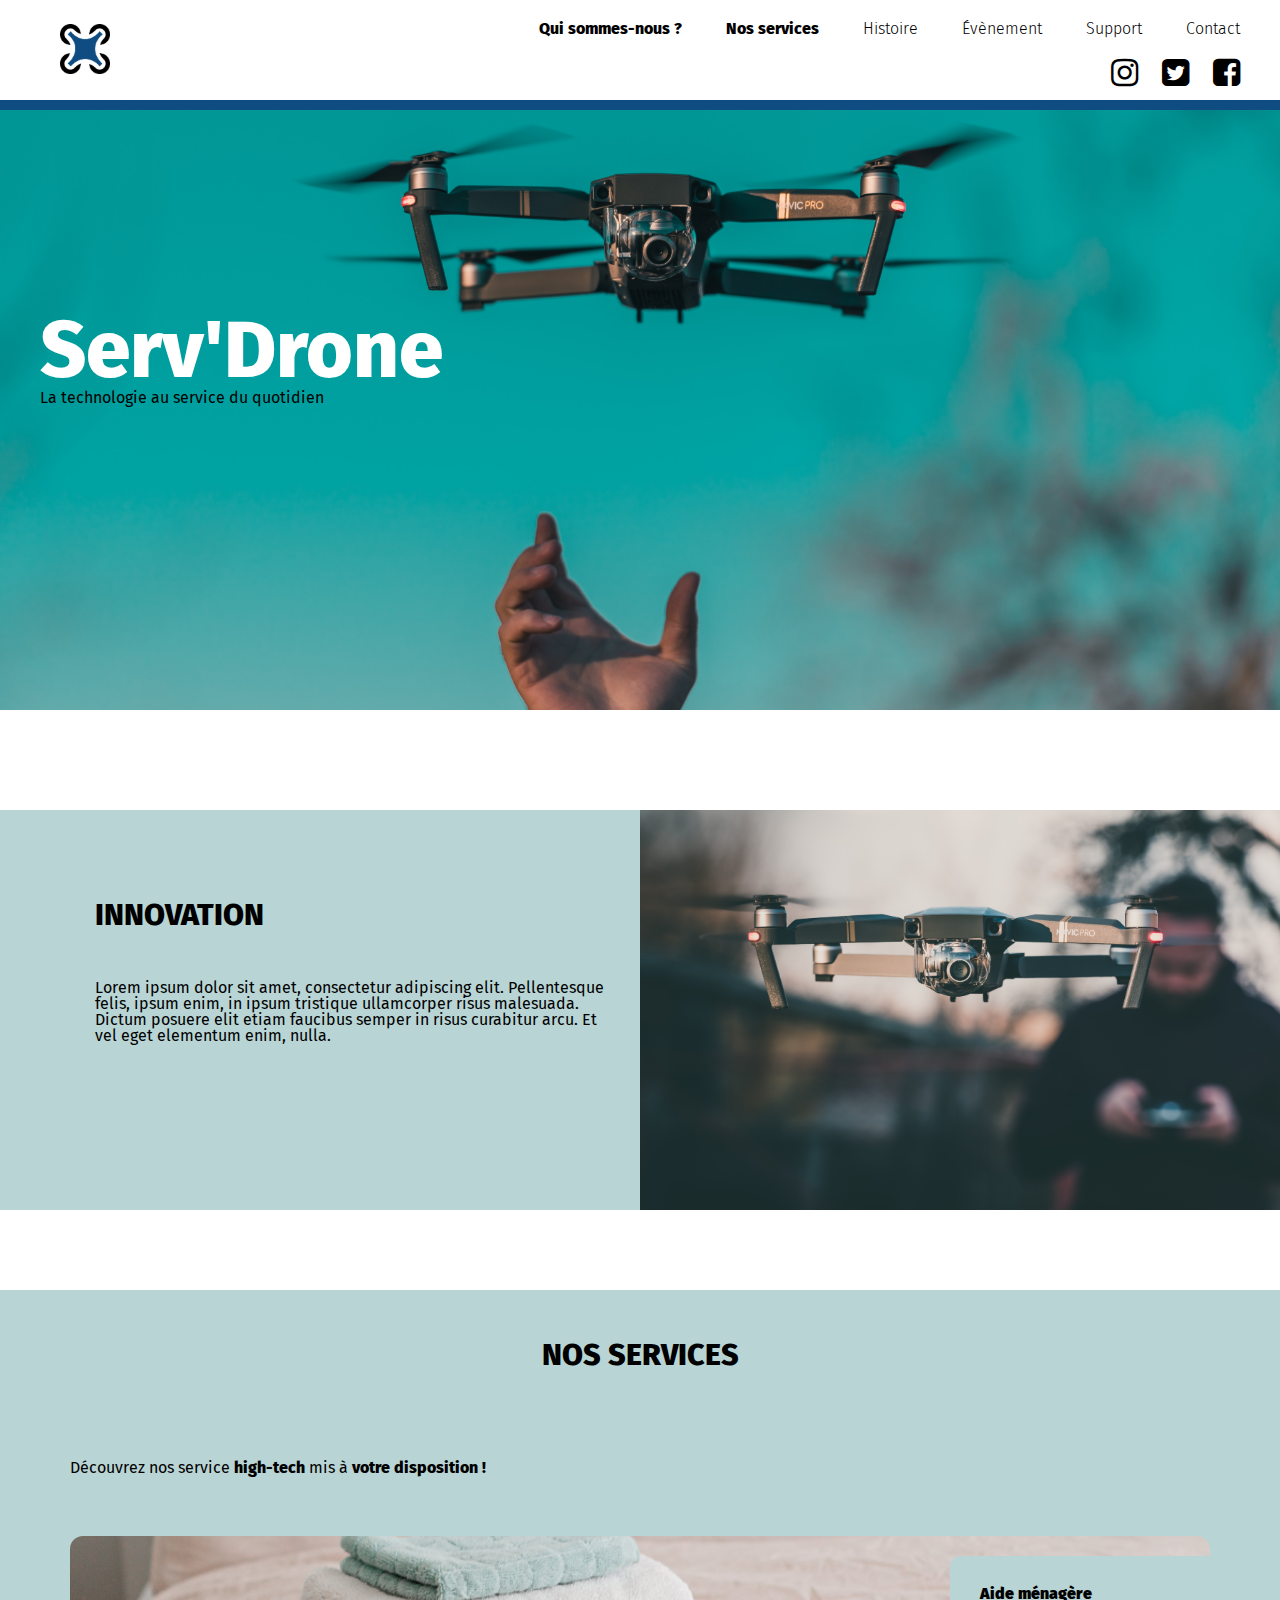
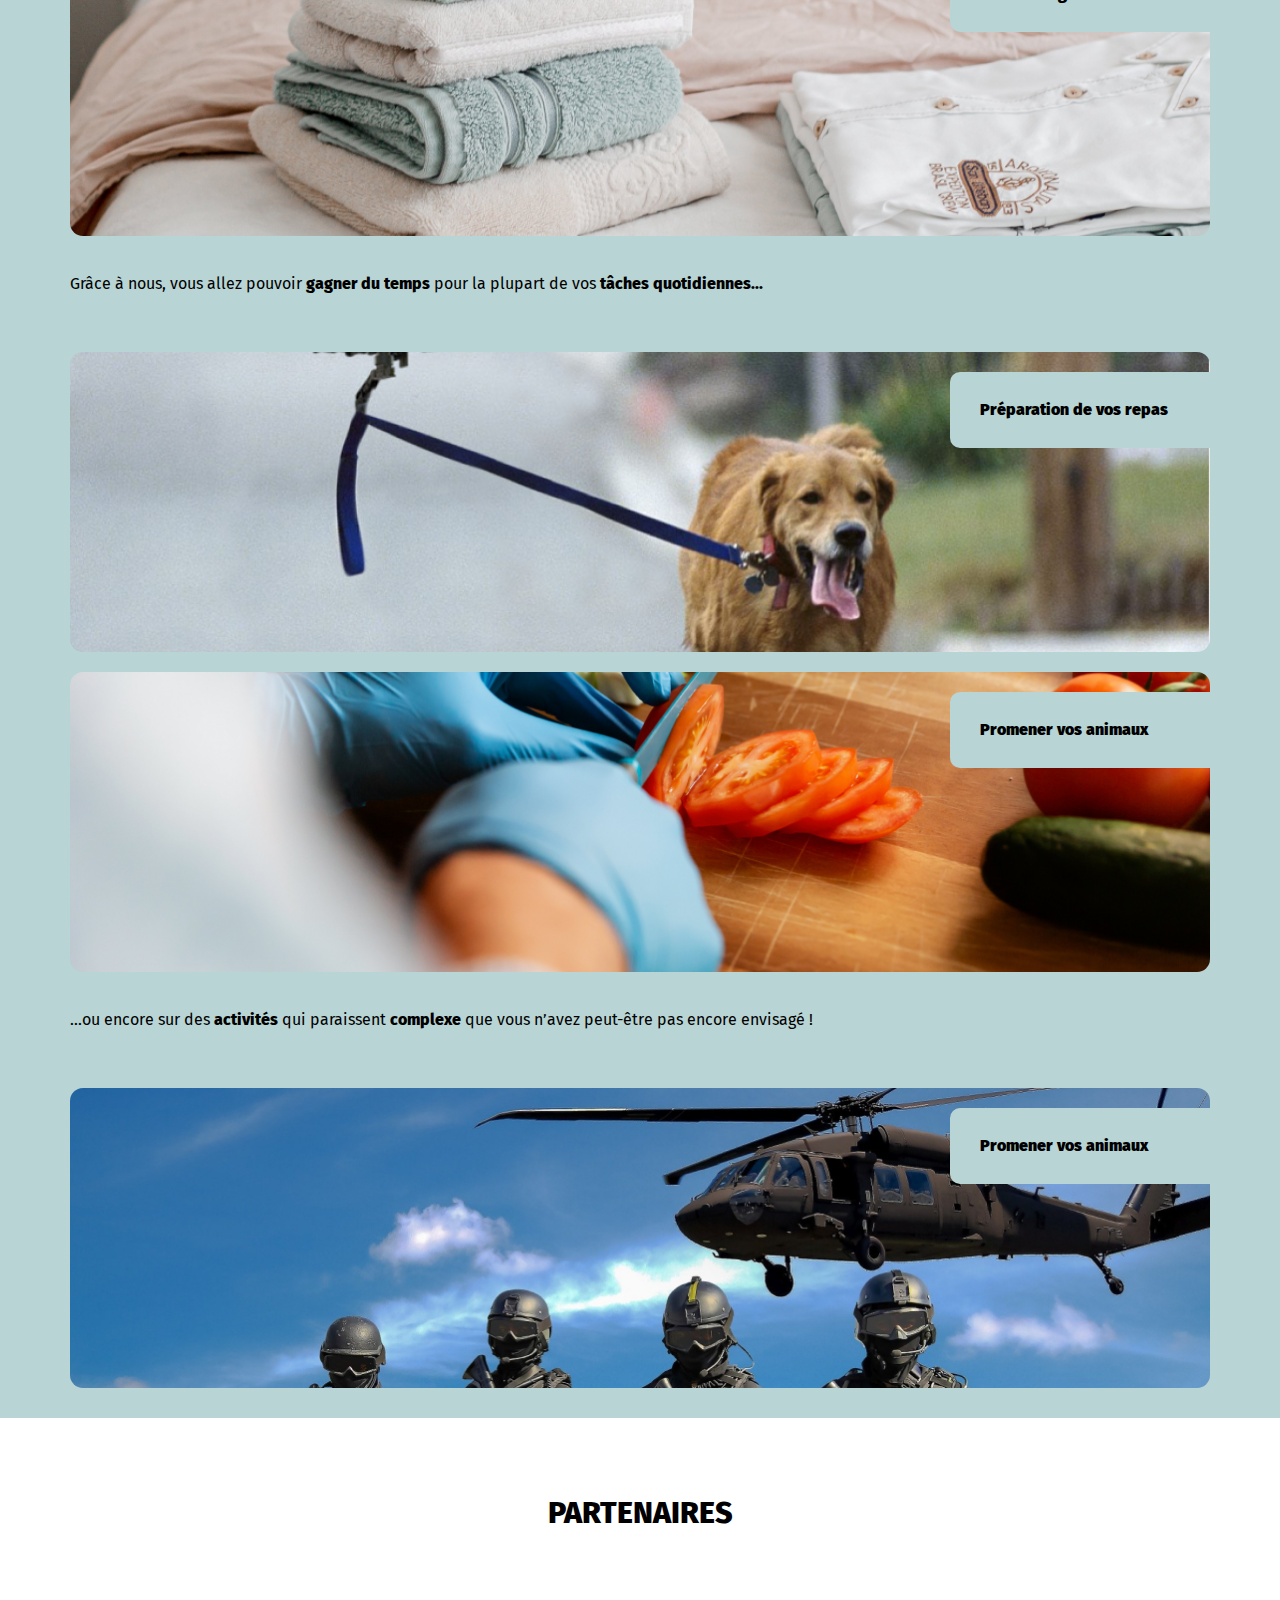
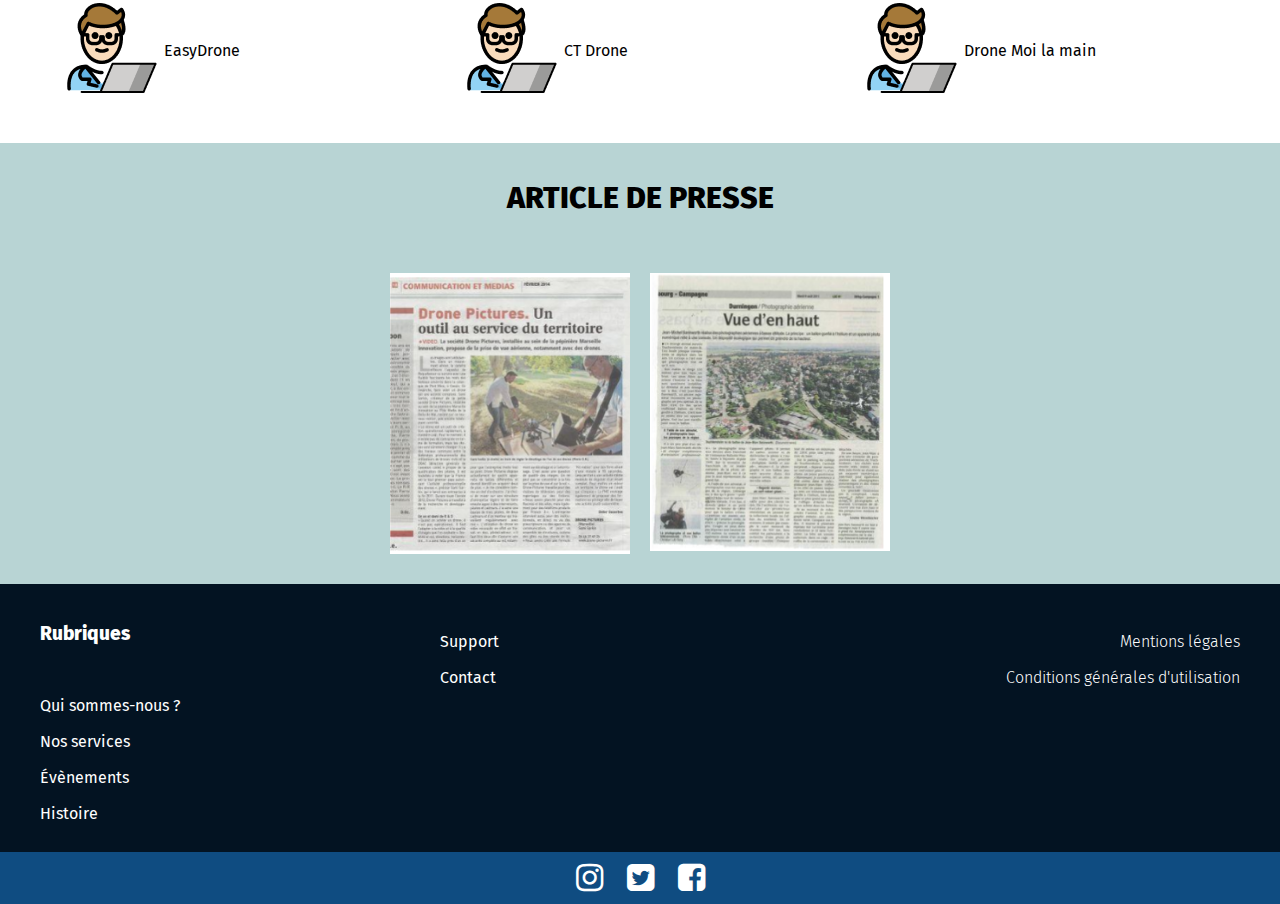
==== index.html @ 52b60f69 "first commit" ====
<!DOCTYPE html>
<html lang="fr">
  <head>
    <meta charset="UTF-8">
    <meta name="viewport" content="width=device-width, initial-scale=1.0">
    
    <link rel="icon" type="image/png" href="images/icon.png">
    <title>Serv'Drone</title>

    <link href="https://fonts.googleapis.com/css2?family=Fira+Sans:ital,wght@0,300;0,400;0,500;0,700;1,400&display=swap" rel="stylesheet">

    <link rel="stylesheet" href="https://stackpath.bootstrapcdn.com/font-awesome/4.7.0/css/font-awesome.min.css" integrity="sha384-wvfXpqpZZVQGK6TAh5PVlGOfQNHSoD2xbE+QkPxCAFlNEevoEH3Sl0sibVcOQVnN" crossorigin="anonymous">
    <meta name="description"
    content="Serv’drone est une start-up française créée en 2016 par trois amis d’enfance passionnés par l’IoT (Les objets connectés). ">
    <link rel="stylesheet" href="style.css">
  </head>
  <body>
    <header class="header">
        <div class="navbar">
          <div class="container container-navbar">
            <a href="#"><img src="images/icon.png"></a>
            <nav class="nav">
              <a href="about.html" class="bold">Qui sommes-nous ?</a>
              <a href="services.html" class="bold">Nos services</a>
              <a href="story.html" class="light">Histoire</a>
              <a href="event.html" class="light">Évènement</a>
              <a href="support.html" class="light">Support</a>
              <a href="contact.html" class="light last-nav">Contact</a>
              <div class="social-networks">
                <a href="#"><span class="fa fa-instagram fa-2x"></span></a>
                <a href="#"><span class="fa fa-twitter-square fa-2x"></span></a>
                <a href="#" class="last-nav"><span class="fa fa-facebook-square fa-2x"></span></a>
              </div>
            </nav>
          </div>
        </div>
      </div>
 
      <div class="container">
        <div class="presentation">
          <h1 class="prenstation-title">Serv'Drone</h1>
          <p>La technologie au service du quotidien</p>
        </div>
      </div>
    </header>

    <div class="technology">
      <div class="container">
        <h2 class="title">Innovation</h2>
        <p>Lorem ipsum dolor sit amet, consectetur adipiscing elit. Pellentesque felis, ipsum enim, in ipsum tristique ullamcorper risus malesuada. Dictum posuere elit etiam faucibus semper in risus curabitur arcu. Et vel eget elementum enim, nulla. </p>
      </div>
      <div class="tech-img"></div>
    </div>

    <div class="bg-light">
      <div class="container">
        <div class="services ">
          <h2 class="title text-center">Nos services</h2>
  
          <p class="service-text">Découvrez nos service <span class="bold">high-tech</span> mis à <span class="bold">votre disposition !</span></p>
      
          <a href="services.html">
            <div class="service-img">
              <p>Aide ménagère</p>
            </div>
          </a> 

          <p class="service-text">
            Grâce à nous, vous allez pouvoir <span class="bold">gagner du temps</span> pour la plupart 
de vos <span class="bold">tâches quotidiennes...</span> 
          </p>

          <a href="services.html">
            <div class="service-img service-img-1">
              <p class="service-text-left">Préparation de vos repas</p>
            </div>
          </a> 
          <a href="services.html">
            <div class="service-img service-img-2">
              <p>Promener vos animaux</p>
            </div>
          </a> 
          
          <p class="service-text">
            ...ou encore sur des <span class="bold">activités</span> qui paraissent <span class="bold">complexe</span> que vous n’avez peut-être
            pas encore envisagé !
          </p>

          <a href="services.html">
            <div class="service-img service-img-3">
              <p>Promener vos animaux</p>
            </div>
          </a> 
        </div>
      </div>
    </div>

    <div class="container">
      <h2 class="title text-center">Partenaires</h2>
      <div class="partners">
        <div class="block-partner">
          <img src="/images/partners.png">
          <p>EasyDrone</p>
        </div>
        <div class="block-partner">
          <img src="/images/partners.png">
          <p>CT Drone</p>
        </div>
        <div class="block-partner">
          <img src="/images/partners.png">
          <p>Drone Moi la main</p>
        </div>
      </div>
    </div>

    <div class="bg-light presse">
      <div class="container">
        <h2 class="title text-center">Article de presse</h2>
        <div class="presse-images">
          <img src="/images/presse1.png" alt="">
          <img src="/images/presse2.png" alt="">
        </div>
      </div>
    </div>

    <footer class="footer"> 
      <div class="container">
        <div class="rubriques">
          <h3>Rubriques</h3>
          <a href="about.html">Qui sommes-nous ?</a>
          <a href="services.html">Nos services</a>
          <a href="events.html">Évènements</a>
          <a href="story.html">Histoire</a>
        </div>
        <div class="rubriques">
          <a href="support.html">Support</a>
          <a href="contact.html">Contact</a>
        </div>
        <div class="rubriques rubrique-3">
          <a href="mentions.html" class="light">Mentions légales</a>
          <a href="mentions.html" class="light">Conditions générales d'utilisation</a>
        </div>
      </div>
      <div class="footer-social-networks">
        <a href="#"><span class="fa fa-instagram fa-2x"></span></a>
        <a href="#"><span class="fa fa-twitter-square fa-2x"></span></a>
        <a href="#" class="last-nav"><span class="fa fa-facebook-square fa-2x"></span></a>
      </div>
    </footer>
  </body>
</html>
---- style.css ----
@import url('./css/reset.css');
@import url('./css/base.css');
@import url('./css/header.css');
@import url('./css/footer.css');
@import url('./css/technology.css');
@import url('./css/services.css');
@import url('./css/partners.css');
@import url('./css/whoarewe.css');
@import url('./css/history.css');
@import url('./css/support.css');
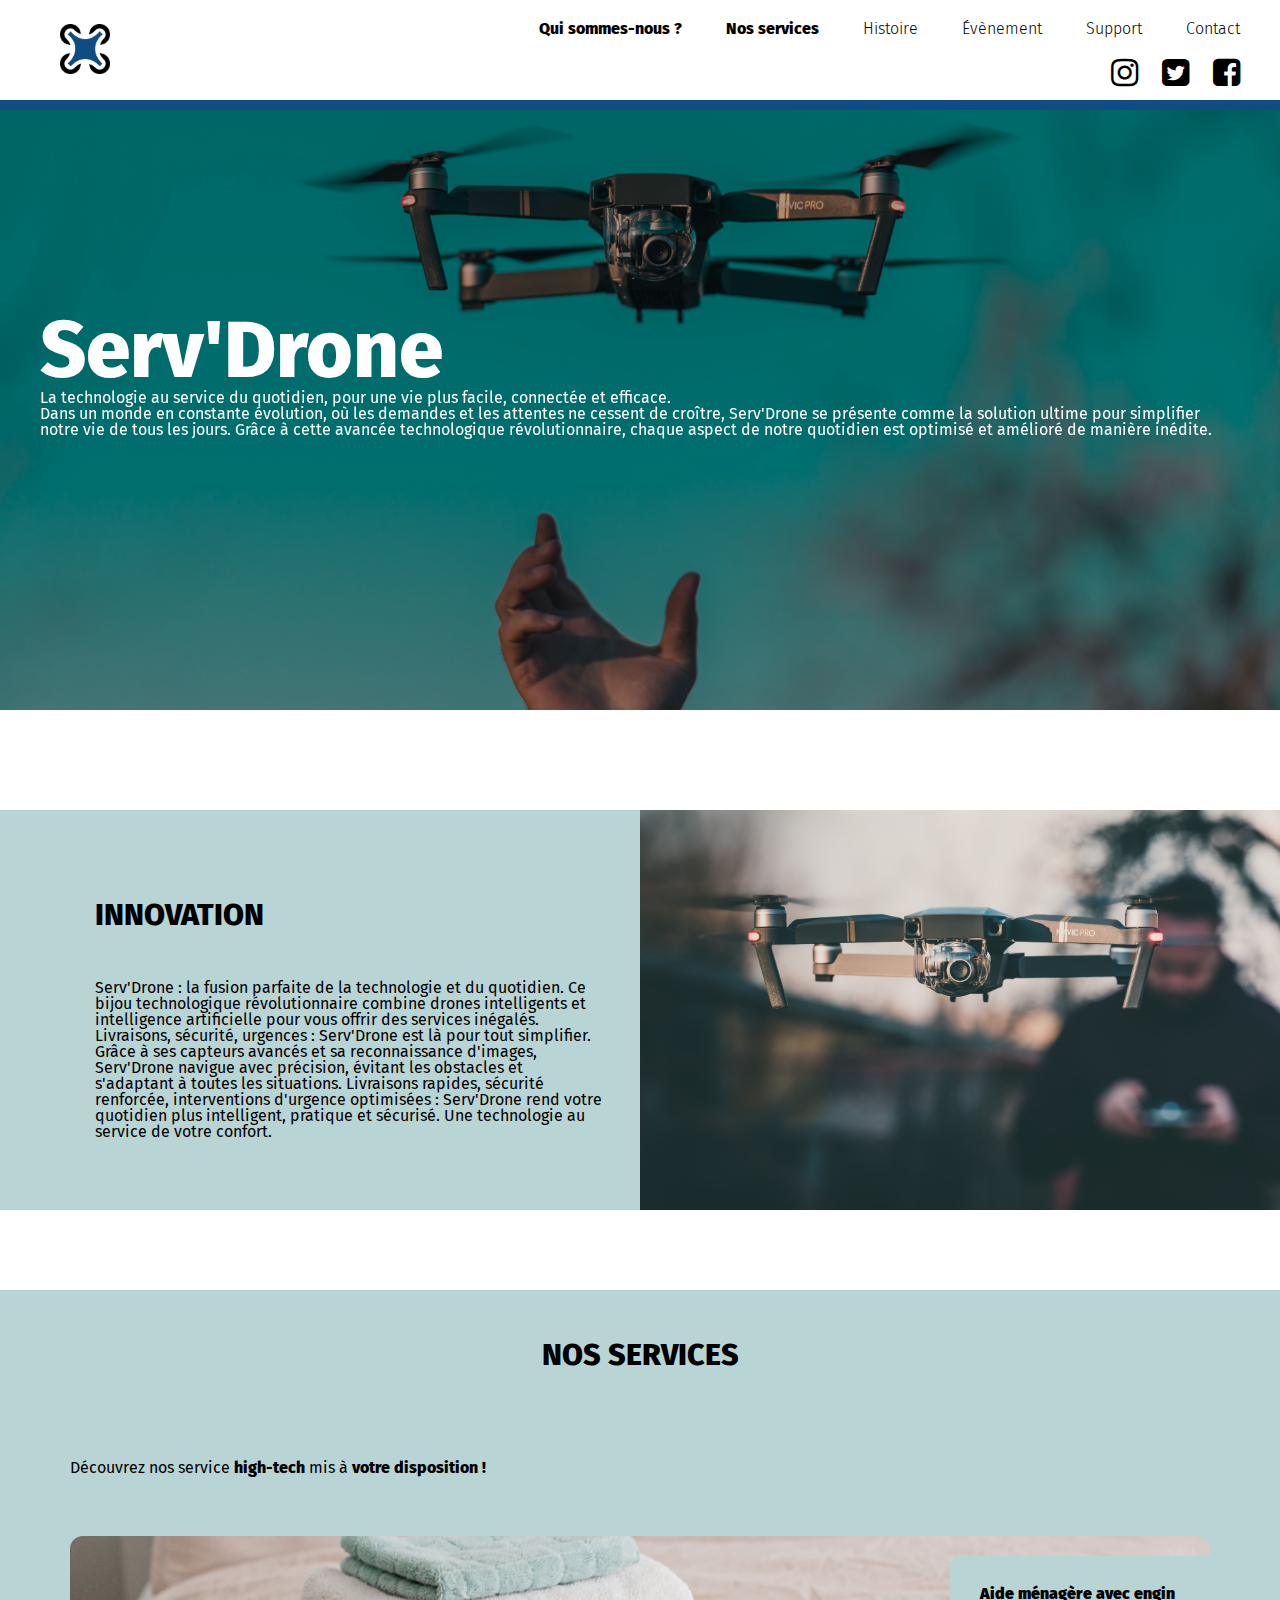
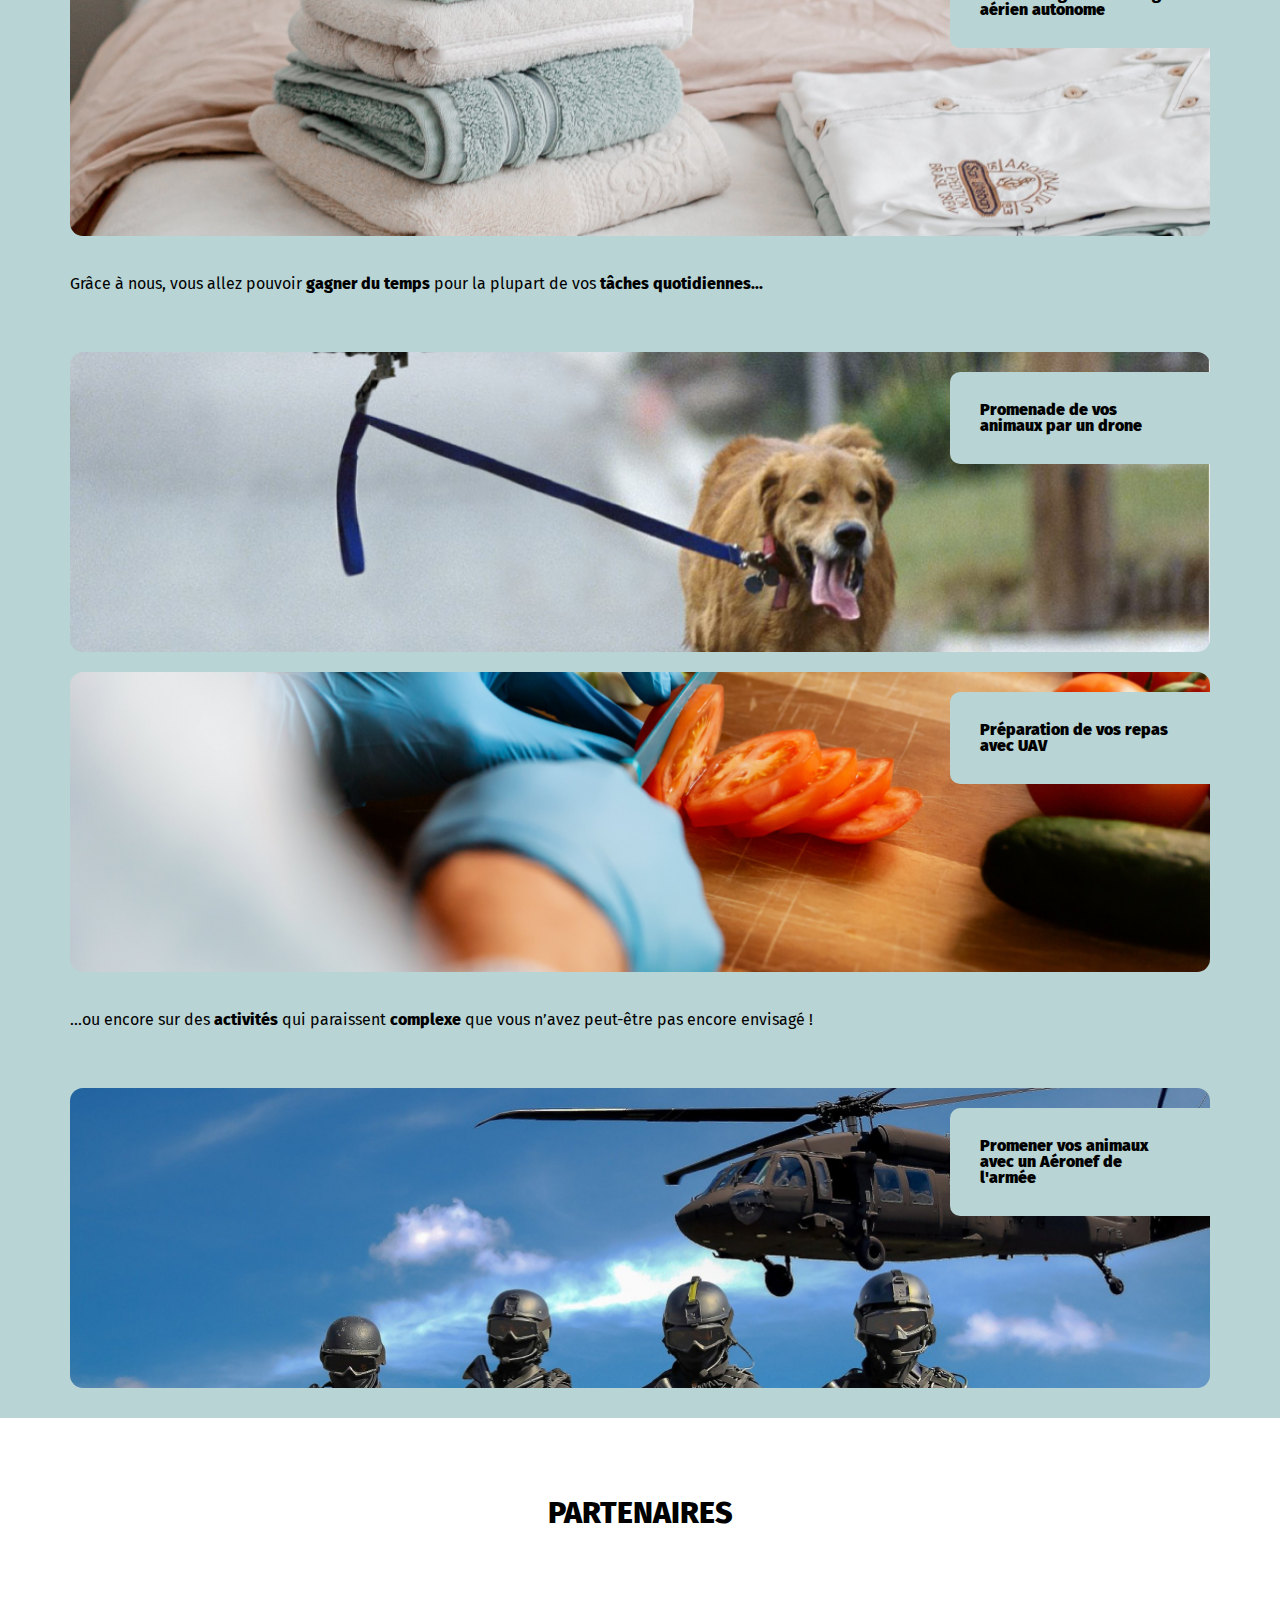
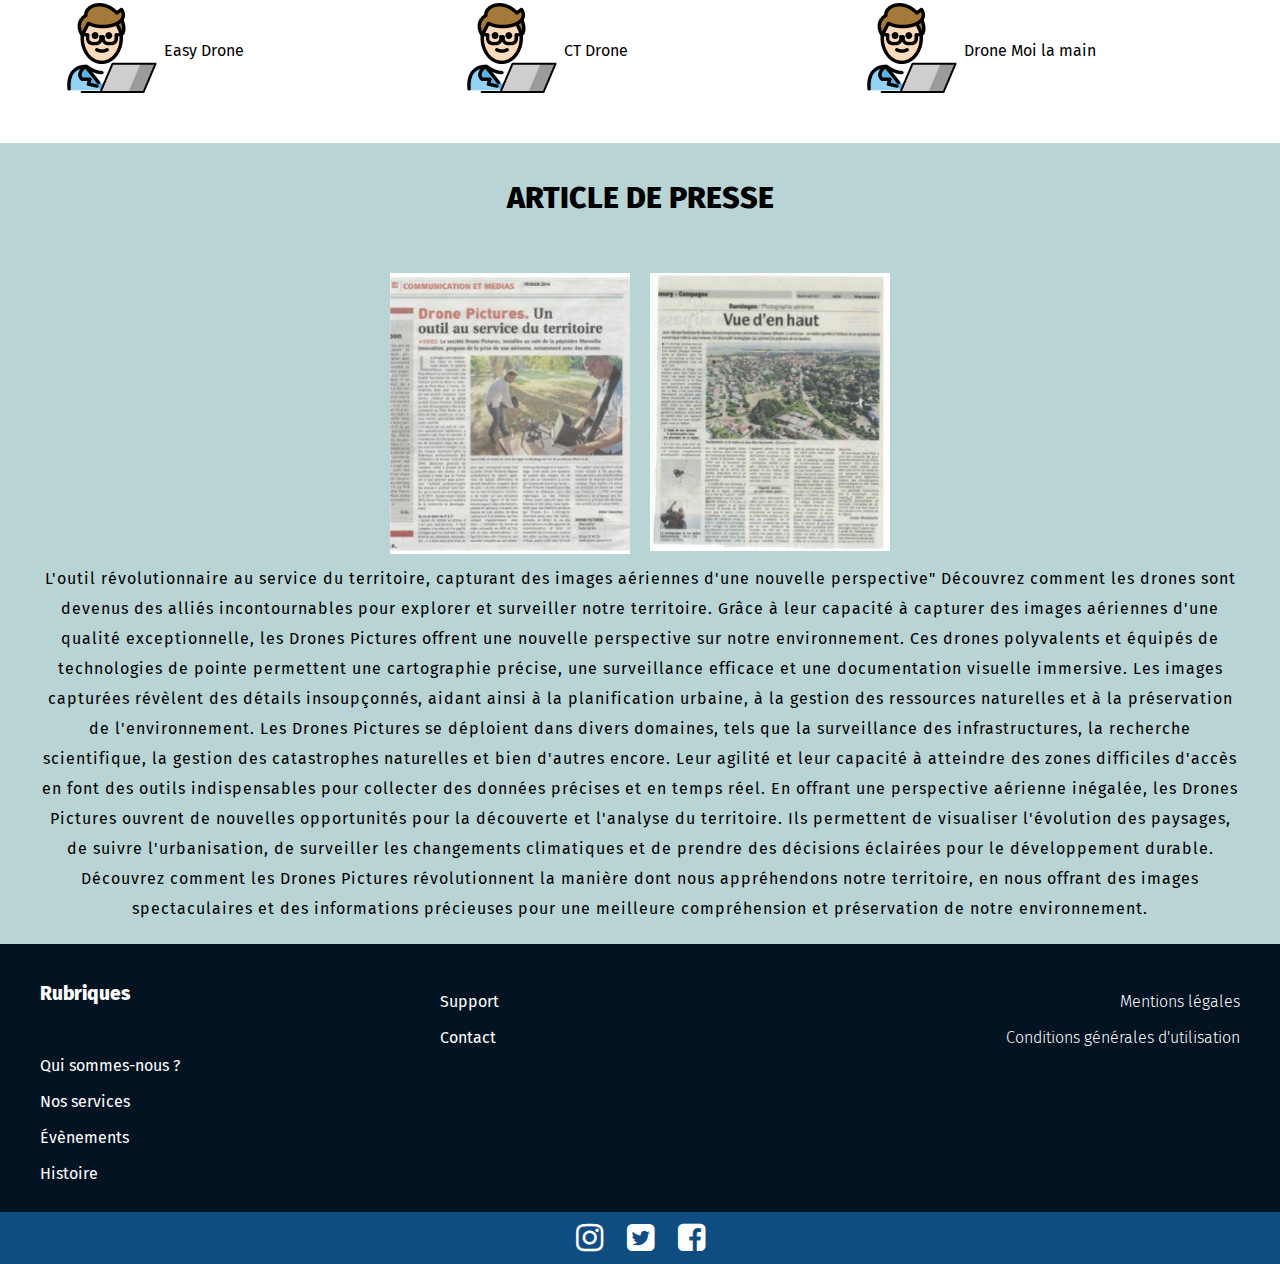
==== commit ff394162: "🎨 up : mots clé, texte" ====
--- a/index.html
+++ b/index.html
@@ -1,151 +1,183 @@
 <!DOCTYPE html>
 <html lang="fr">
-  <head>
-    <meta charset="UTF-8">
-    <meta name="viewport" content="width=device-width, initial-scale=1.0">
-    
-    <link rel="icon" type="image/png" href="images/icon.png">
-    <title>Serv'Drone</title>
 
-    <link href="https://fonts.googleapis.com/css2?family=Fira+Sans:ital,wght@0,300;0,400;0,500;0,700;1,400&display=swap" rel="stylesheet">
+<head>
+  <meta charset="UTF-8">
+  <meta name="viewport" content="width=device-width, initial-scale=1.0">
 
-    <link rel="stylesheet" href="https://stackpath.bootstrapcdn.com/font-awesome/4.7.0/css/font-awesome.min.css" integrity="sha384-wvfXpqpZZVQGK6TAh5PVlGOfQNHSoD2xbE+QkPxCAFlNEevoEH3Sl0sibVcOQVnN" crossorigin="anonymous">
-    <meta name="description"
+  <link rel="icon" type="image/png" href="images/icon.png">
+  <title>Serv'Drone</title>
+
+  <link href="https://fonts.googleapis.com/css2?family=Fira+Sans:ital,wght@0,300;0,400;0,500;0,700;1,400&display=swap"
+    rel="stylesheet">
+
+  <link rel="stylesheet" href="https://stackpath.bootstrapcdn.com/font-awesome/4.7.0/css/font-awesome.min.css"
+    integrity="sha384-wvfXpqpZZVQGK6TAh5PVlGOfQNHSoD2xbE+QkPxCAFlNEevoEH3Sl0sibVcOQVnN" crossorigin="anonymous">
+  <meta name="description"
     content="Serv’drone est une start-up française créée en 2016 par trois amis d’enfance passionnés par l’IoT (Les objets connectés). ">
-    <link rel="stylesheet" href="style.css">
-  </head>
-  <body>
-    <header class="header">
-        <div class="navbar">
-          <div class="container container-navbar">
-            <a href="#"><img src="images/icon.png"></a>
-            <nav class="nav">
-              <a href="about.html" class="bold">Qui sommes-nous ?</a>
-              <a href="services.html" class="bold">Nos services</a>
-              <a href="story.html" class="light">Histoire</a>
-              <a href="event.html" class="light">Évènement</a>
-              <a href="support.html" class="light">Support</a>
-              <a href="contact.html" class="light last-nav">Contact</a>
-              <div class="social-networks">
-                <a href="#"><span class="fa fa-instagram fa-2x"></span></a>
-                <a href="#"><span class="fa fa-twitter-square fa-2x"></span></a>
-                <a href="#" class="last-nav"><span class="fa fa-facebook-square fa-2x"></span></a>
-              </div>
-            </nav>
+  <link rel="stylesheet" href="style.css">
+</head>
+
+<body>
+  <header class="header">
+    <div class="navbar">
+      <div class="container container-navbar">
+        <a href="#"><img src="images/icon.png"></a>
+        <nav class="nav">
+          <a href="about.html" class="bold">Qui sommes-nous ?</a>
+          <a href="services.html" class="bold">Nos services</a>
+          <a href="story.html" class="light">Histoire</a>
+          <a href="event.html" class="light">Évènement</a>
+          <a href="support.html" class="light">Support</a>
+          <a href="contact.html" class="light last-nav">Contact</a>
+          <div class="social-networks">
+            <a href="#"><span class="fa fa-instagram fa-2x"></span></a>
+            <a href="#"><span class="fa fa-twitter-square fa-2x"></span></a>
+            <a href="#" class="last-nav"><span class="fa fa-facebook-square fa-2x"></span></a>
           </div>
-        </div>
+        </nav>
       </div>
- 
-      <div class="container">
-        <div class="presentation">
-          <h1 class="prenstation-title">Serv'Drone</h1>
-          <p>La technologie au service du quotidien</p>
-        </div>
-      </div>
-    </header>
-
-    <div class="technology">
-      <div class="container">
-        <h2 class="title">Innovation</h2>
-        <p>Lorem ipsum dolor sit amet, consectetur adipiscing elit. Pellentesque felis, ipsum enim, in ipsum tristique ullamcorper risus malesuada. Dictum posuere elit etiam faucibus semper in risus curabitur arcu. Et vel eget elementum enim, nulla. </p>
-      </div>
-      <div class="tech-img"></div>
     </div>
-
-    <div class="bg-light">
-      <div class="container">
-        <div class="services ">
-          <h2 class="title text-center">Nos services</h2>
-  
-          <p class="service-text">Découvrez nos service <span class="bold">high-tech</span> mis à <span class="bold">votre disposition !</span></p>
-      
-          <a href="services.html">
-            <div class="service-img">
-              <p>Aide ménagère</p>
-            </div>
-          </a> 
-
-          <p class="service-text">
-            Grâce à nous, vous allez pouvoir <span class="bold">gagner du temps</span> pour la plupart 
-de vos <span class="bold">tâches quotidiennes...</span> 
-          </p>
-
-          <a href="services.html">
-            <div class="service-img service-img-1">
-              <p class="service-text-left">Préparation de vos repas</p>
-            </div>
-          </a> 
-          <a href="services.html">
-            <div class="service-img service-img-2">
-              <p>Promener vos animaux</p>
-            </div>
-          </a> 
-          
-          <p class="service-text">
-            ...ou encore sur des <span class="bold">activités</span> qui paraissent <span class="bold">complexe</span> que vous n’avez peut-être
-            pas encore envisagé !
-          </p>
-
-          <a href="services.html">
-            <div class="service-img service-img-3">
-              <p>Promener vos animaux</p>
-            </div>
-          </a> 
-        </div>
-      </div>
     </div>
 
     <div class="container">
-      <h2 class="title text-center">Partenaires</h2>
-      <div class="partners">
-        <div class="block-partner">
-          <img src="/images/partners.png">
-          <p>EasyDrone</p>
-        </div>
-        <div class="block-partner">
-          <img src="/images/partners.png">
-          <p>CT Drone</p>
-        </div>
-        <div class="block-partner">
-          <img src="/images/partners.png">
-          <p>Drone Moi la main</p>
-        </div>
+      <div class="presentation">
+        <h1 class="prenstation-title">Serv'Drone</h1>
+        <p> La technologie au service du quotidien, pour une vie plus facile, connectée et efficace.
+          <br>
+          Dans un monde en constante évolution, où les demandes et les attentes ne cessent de croître, Serv'Drone se
+          présente comme la solution ultime pour simplifier notre vie de tous les jours. Grâce à cette avancée
+          technologique révolutionnaire, chaque aspect de notre quotidien est optimisé et amélioré de manière inédite.
+        </p>
       </div>
     </div>
+  </header>
 
-    <div class="bg-light presse">
-      <div class="container">
-        <h2 class="title text-center">Article de presse</h2>
-        <div class="presse-images">
-          <img src="/images/presse1.png" alt="">
-          <img src="/images/presse2.png" alt="">
-        </div>
+  <div class="technology">
+    <div class="container">
+      <h2 class="title">Innovation</h2>
+      <p>Serv'Drone : la fusion parfaite de la technologie et du quotidien.
+
+        Ce bijou technologique révolutionnaire combine drones intelligents et intelligence artificielle pour vous offrir
+        des services inégalés. Livraisons, sécurité, urgences : Serv'Drone est là pour tout simplifier.
+
+        Grâce à ses capteurs avancés et sa reconnaissance d'images, Serv'Drone navigue avec précision, évitant les
+        obstacles et s'adaptant à toutes les situations.
+
+        Livraisons rapides, sécurité renforcée, interventions d'urgence optimisées : Serv'Drone rend votre quotidien
+        plus intelligent, pratique et sécurisé. Une technologie au service de votre confort. </p>
+    </div>
+    <div class="tech-img"></div>
+  </div>
+
+  <div class="bg-light">
+    <div class="container">
+      <div class="services ">
+        <h2 class="title text-center">Nos services</h2>
+
+        <p class="service-text">Découvrez nos service <span class="bold">high-tech</span> mis à <span class="bold">votre
+            disposition !</span></p>
+
+        <a href="services.html">
+          <div class="service-img">
+            <p>Aide ménagère avec engin aérien autonome</p>
+          </div>
+        </a>
+
+        <p class="service-text">
+          Grâce à nous, vous allez pouvoir <span class="bold">gagner du temps</span> pour la plupart
+          de vos <span class="bold">tâches quotidiennes...</span>
+        </p>
+
+        <a href="services.html">
+          <div class="service-img service-img-1">
+            <p class="service-text-left">Promenade de vos animaux par un drone</p>
+          </div>
+        </a>
+        <a href="services.html">
+          <div class="service-img service-img-2">
+            <p>Préparation de vos repas avec UAV</p>
+          </div>
+        </a>
+
+        <p class="service-text">
+          ...ou encore sur des <span class="bold">activités</span> qui paraissent <span class="bold">complexe</span> que
+          vous n’avez peut-être
+          pas encore envisagé !
+        </p>
+
+        <a href="services.html">
+          <div class="service-img service-img-3">
+            <p>Promener vos animaux avec un Aéronef de l'armée</p>
+          </div>
+        </a>
       </div>
     </div>
+  </div>
 
-    <footer class="footer"> 
-      <div class="container">
-        <div class="rubriques">
-          <h3>Rubriques</h3>
-          <a href="about.html">Qui sommes-nous ?</a>
-          <a href="services.html">Nos services</a>
-          <a href="events.html">Évènements</a>
-          <a href="story.html">Histoire</a>
-        </div>
-        <div class="rubriques">
-          <a href="support.html">Support</a>
-          <a href="contact.html">Contact</a>
-        </div>
-        <div class="rubriques rubrique-3">
-          <a href="mentions.html" class="light">Mentions légales</a>
-          <a href="mentions.html" class="light">Conditions générales d'utilisation</a>
-        </div>
+  <div class="container">
+    <h2 class="title text-center">Partenaires</h2>
+    <div class="partners">
+      <div class="block-partner">
+        <img src="/images/partners.png">
+        <p>Easy Drone</p>
       </div>
-      <div class="footer-social-networks">
-        <a href="#"><span class="fa fa-instagram fa-2x"></span></a>
-        <a href="#"><span class="fa fa-twitter-square fa-2x"></span></a>
-        <a href="#" class="last-nav"><span class="fa fa-facebook-square fa-2x"></span></a>
+      <div class="block-partner">
+        <img src="/images/partners.png">
+        <p>CT Drone</p>
       </div>
-    </footer>
-  </body>
+      <div class="block-partner">
+        <img src="/images/partners.png">
+        <p>Drone Moi la main</p>
+      </div>
+    </div>
+  </div>
+
+  <div class="bg-light presse">
+    <div class="container">
+      <h2 class="title text-center">Article de presse</h2>
+      <div class="presse-images">
+        <img src="/images/presse1.png" alt="">
+        <img src="/images/presse2.png" alt="">
+      </div>
+      <p style="text-align: center; letter-spacing: 1px; line-height: 30px;"> L'outil révolutionnaire au service du territoire, capturant des images aériennes d'une nouvelle perspective"
+
+        Découvrez comment les drones sont devenus des alliés incontournables pour explorer et surveiller notre territoire. Grâce à leur capacité à capturer des images aériennes d'une qualité exceptionnelle, les Drones Pictures offrent une nouvelle perspective sur notre environnement.
+        
+        Ces drones polyvalents et équipés de technologies de pointe permettent une cartographie précise, une surveillance efficace et une documentation visuelle immersive. Les images capturées révèlent des détails insoupçonnés, aidant ainsi à la planification urbaine, à la gestion des ressources naturelles et à la préservation de l'environnement.
+        
+        Les Drones Pictures se déploient dans divers domaines, tels que la surveillance des infrastructures, la recherche scientifique, la gestion des catastrophes naturelles et bien d'autres encore. Leur agilité et leur capacité à atteindre des zones difficiles d'accès en font des outils indispensables pour collecter des données précises et en temps réel.
+        
+        En offrant une perspective aérienne inégalée, les Drones Pictures ouvrent de nouvelles opportunités pour la découverte et l'analyse du territoire. Ils permettent de visualiser l'évolution des paysages, de suivre l'urbanisation, de surveiller les changements climatiques et de prendre des décisions éclairées pour le développement durable.
+        
+        Découvrez comment les Drones Pictures révolutionnent la manière dont nous appréhendons notre territoire, en nous offrant des images spectaculaires et des informations précieuses pour une meilleure compréhension et préservation de notre environnement.</p>
+    </div>
+  </div>
+
+  <footer class="footer">
+    <div class="container">
+      <div class="rubriques">
+        <h3>Rubriques</h3>
+        <a href="about.html">Qui sommes-nous ?</a>
+        <a href="services.html">Nos services</a>
+        <a href="events.html">Évènements</a>
+        <a href="story.html">Histoire</a>
+      </div>
+      <div class="rubriques">
+        <a href="support.html">Support</a>
+        <a href="contact.html">Contact</a>
+      </div>
+      <div class="rubriques rubrique-3">
+        <a href="mentions.html" class="light">Mentions légales</a>
+        <a href="mentions.html" class="light">Conditions générales d'utilisation</a>
+      </div>
+    </div>
+    <div class="footer-social-networks">
+      <a href="#"><span class="fa fa-instagram fa-2x"></span></a>
+      <a href="#"><span class="fa fa-twitter-square fa-2x"></span></a>
+      <a href="#" class="last-nav"><span class="fa fa-facebook-square fa-2x"></span></a>
+    </div>
+  </footer>
+</body>
+
 </html>